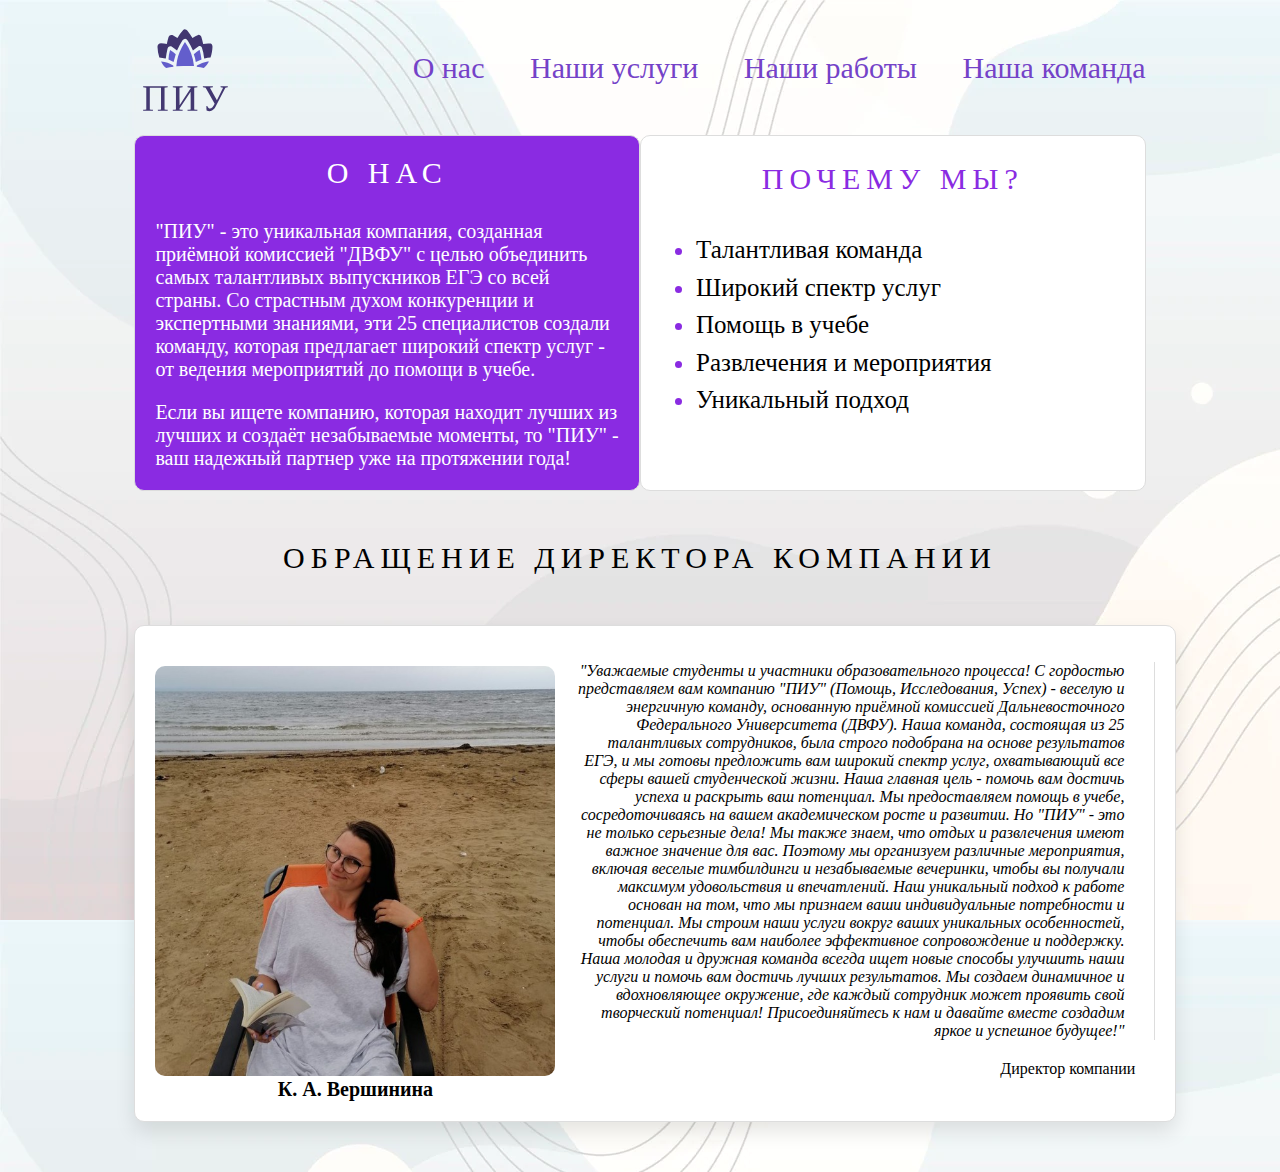
==== Website/AboutUs.html @ 2f7bc4ba "Add files via upload" ====
<!DOCTYPE html>
<html lang="ru">
  <head>
  	
    <meta charset="utf-8">
    <meta http-equiv="X-UA-Compatible" content="IE=edge">
    <meta name="viewport" content="width=device-width, initial-scale=1">
    <link rel="icon" href="img/Logo.svg">
    <title>О нас - ПИУ</title>
    <link href="css/style.css" rel="stylesheet">
   
  </head>
  <body>

      <header>
        <a href="Website.html"><img src="img/Logo.svg" alt="Главная" title = "Главная"></a>
        <!-- Меню -->
        <nav>
          <a class="menu" href="AboutUs.html">О нас</a>
          <a class="menu" href="Services.html">Наши услуги</a>
          <a class="menu" href="Works.html">Наши работы</a>
          <a class="menu" href="Team.html">Наша команда</a>
        </nav>
      </header>

      <main>
        <div class="start">
        <div class="half-violet">
          <h1>О нас</h1>
          <p>"ПИУ" - это уникальная компания, созданная приёмной комиссией "ДВФУ" с целью объединить самых талантливых выпускников ЕГЭ со всей страны. Со страстным духом конкуренции и экспертными знаниями, эти 25 специалистов создали команду, которая предлагает широкий спектр услуг - от ведения мероприятий до помощи в учебе. 
</p>

         <p> Если вы ищете компанию, которая находит лучших из лучших и создаёт незабываемые моменты, то "ПИУ" - ваш надежный партнер уже на протяжении года!</p>
        </div>

        <div class="half-white">
          <h1>Почему мы?</h1>
          <ul>
            <li><span>Талантливая команда</span></li>
            <li><span>Широкий спектр услуг</span></li>
            <li><span>Помощь в учебе</span></li>
            <li><span>Развлечения и мероприятия</span></li>
            <li><span>Уникальный подход</span></li>
        </ul>
        </div>
      </div>
<h1>Обращение директора компании</h1>
       <div class="card_3">
        
        <div class = "right">
      <img src="img/директор.jpg" alt="Фото директора">
      <div class="card__initials_3">К. А. Вершинина</div>
      </div>
      <div class = "left">
        <p class="card__quote_3">"Уважаемые студенты и участники образовательного процесса!
С гордостью представляем вам компанию "ПИУ" (Помощь, Исследования, Успех) - веселую и энергичную команду, основанную приёмной комиссией Дальневосточного Федерального Университета (ДВФУ). Наша команда, состоящая из 25 талантливых сотрудников, была строго подобрана на основе результатов ЕГЭ, и мы готовы предложить вам широкий спектр услуг, охватывающий все сферы вашей студенческой жизни.
Наша главная цель - помочь вам достичь успеха и раскрыть ваш потенциал. Мы предоставляем помощь в учебе, сосредоточиваясь на вашем академическом росте и развитии. Но "ПИУ" - это не только серьезные дела! Мы также знаем, что отдых и развлечения имеют важное значение для вас. Поэтому мы организуем различные мероприятия, включая веселые тимбилдинги и незабываемые вечеринки, чтобы вы получали максимум удовольствия и впечатлений.
Наш уникальный подход к работе основан на том, что мы признаем ваши индивидуальные потребности и потенциал. Мы строим наши услуги вокруг ваших уникальных особенностей, чтобы обеспечить вам наиболее эффективное сопровождение и поддержку.
Наша молодая и дружная команда всегда ищет новые способы улучшить наши услуги и помочь вам достичь лучших результатов. Мы создаем динамичное и вдохновляющее окружение, где каждый сотрудник может проявить свой творческий потенциал!
Присоединяйтесь к нам и давайте вместе создадим яркое и успешное будущее!"</p>
        <div class="card__author_3">
          Директор компании
        </div>
      </div>
    </div>

      </main>
---- Website/css/style.css ----
html {
  font-size: 10px;
}

body{
	background: #fff url(../img/fon_1.webp);
}

header img{
	width: 100px;
	height: 100px;
	margin-right: 15%;
	display: inline-block;
}

.menu, .oval-button{
  transition: 0.5s; /* Время эффекта */ 
	font-size: 10px;
	margin-left: 5%;
	display: inline-block;
  font-size: 30px;
  color: #7442c8;
}

.menu:hover, .oval-button:hover{
  transform: scale(1.2); /* Увеличиваем масштаб */
}

a {
  text-decoration: none;
}

header{
    display: flex;
    align-items: center;
    justify-content: space-between;
    flex-direction: row;
    padding: 1% 10% 0% 10%;

}

nav{
	display: flex;
  width: 100%;
  justify-content: flex-end;
  margin-bottom: 7px;
}

main{
	padding: 1% 10% 0% 10%;
}

main img{
	margin-top: 20px;
	height: 426px;
	width: 640px;
	border-radius: 10px;
}

.card_2{
	display: flex;
	flex-direction: column;
	padding: 20px;
	justify-content: center;
}

.card_2 h2{
	border: 4px outset #a319ff;
	padding: 17px;
	border-radius: 14px;
	margin-left: 20px;
  font-size: 26px;
  font-weight: normal;
}



/*Блок "Наши преимущества"*/
.advantages{
	text-align: center;
	font-size: 30px;

}

.our-advantages{
  display: flex;
  justify-content: space-around;
  align-items: center;
  padding: 50px;
  background-color: #f5f5f5;
}

.advantage-container {
  text-align: center;
  max-width: 300px;
}

.advantage-container img {
  width: 100px;
  height: 100px;
  margin-bottom: 20px;
}

.advantage-container h3 {
  font-size: 32px;
  margin-bottom: 10px;
}

.advantage-container p {
  font-size: 18px;
  color: #666;
}
/*Блок "Наши преимущества" закончился*/



.offers{
	text-align: center;
	font-size: 30px;
}

.card_3{
	display: flex;
  flex-direction: column;
  padding: 20px;
}

.card_3 h2{
	border: 4px dashed #a319ff;
	padding: 17px;
	border-radius: 14px;
	margin-left: 20px;
  font-size: 26px;
  font-weight: normal;
}



/*Кнопка "Наши услуги"*/
.oval-button {
	margin-top: 20px;
  display: inline-block;
  text-align: center;
  padding: 10px 20px;
  background-color: #ba66ff;
  color: #fff;
  border-radius: 50px;
  text-decoration: none;
  font-size: 15px;
  font-weight: bold;
  transition: all 0.2s ease-in-out;
  text-transform: uppercase;
}

.oval-button:hover {
  background-color: #8c00ff;
  cursor: pointer;
}
/*Кнопка "Наши услуги" закончилась*/



/*Стили FAQ*/
.faq {
  width: 80%;
  margin-top: 60px;
  font-size: 20px;
}
.faq h2{
	text-transform: uppercase;
}
 
details {
  background-color: #ba66ff;
  border: 1px solid #ddd;
  border-radius: 4px;
  padding: 0.5em;
  margin-bottom: 1em;
}
 
summary {
  font-weight: bold;
  font-size: 20px;
  cursor: pointer;
}
 
details[open] {
  background-color: #e0b3ff;
}
/*Стили FAQ закончились*/



/*СТИЛИ СТРАНИЦЫ "НАША КОМАНДА"*/
h1{
	font-weight: normal;
	font-size: 40px;
	text-align: center;
	margin-top: 20px;
	margin-bottom: 20px;
}
.card {
  display: flex;
  align-items: center;
  background-color: #e0b3ff;
  padding: 20px;
  border-radius: 10px;
  align-items: flex-start;
  margin-top: 10px;
}

.photo{
  width: 250px;
  height: 350px;
  margin-right: 20px;
  border-radius: 10px;
}

.card h2 {
  font-size: 30px;
}

.card p {
  font-size: 20px;
}

.messenger{
	margin-right: 10px;
	width: 30px;
  height: 30px;
  float: right;
}

/*анимация*/
.waviy {
	display: flex;
  position: relative;
  justify-content: center;
  letter-spacing: 0.8em;

}
.waviy span {
	text-align: center;
  position: relative;
  display: inline-block;
  font-size: 40px;
  color: #000;
  text-transform: uppercase;
  animation: flip 3s infinite;
  animation-delay: calc(.3s * var(--i))
}
@keyframes flip {
  0%,80% {
  	color: #000;
    transform: rotateY(360deg) 
  }
}
/*анимация*/

/*СТИЛИ СТРАНИЦЫ "НАША КОМАНДА" ЗАКОНЧИЛИСЬ*/




.work-list {
    list-style-type: none;
    margin: 0;
    padding: 0;
}

.work-list li {
	margin-left: 25px;
	list-style-type:	disc;
  margin-bottom: 20px;
  font-size: 20px;
}

.work-list li a {
    text-decoration: none;
  }

.work-list li a:hover {
    text-decoration: underline;
   }

.work-list h4 {
	font-size: 25px;
}




/*Стили страницы "О нас"*/

.start{
	display: flex;
	margin-bottom: 50px;
}

.half-violet {
	border-radius: 10px;
  border: 1px solid #ddd;
 	width: 50%;
  background-color: #8a2be2;
  color: #fff;
  display: flex;
  flex-direction: column;
  justify-content: center;
  display: inline-block;
}

.half-violet p{
	margin: 20px 20px 20px 20px;
	font-size: 20px;
	}

.half-white {
	border-radius: 10px;
  border: 1px solid #ddd;
	font-size: 25px;
	line-height: 1.5;
	width: 50%;
  background-color: #fff;
  color: #000;
  display: flex;
  flex-direction: column;
  justify-content: center;
  display: inline-block;
}

h1 {
  font-size: 30px;
  text-transform: uppercase;
  letter-spacing: 0.2em;
  margin-bottom: 30px;
}
.half-white h1{
	color: #8a2be2;
}
li{
	margin-left: 15px;
	color: #8a2be2;
}
li span{
	color: #000;
}



.card_3 {
    margin: 50px auto;
    width: 1000px;
    background-color: #fff;
    border-radius: 10px;
    border: 1px solid #ddd;
    box-shadow: 0 10px 20px rgba(0, 0, 0, 0.1);
    display: flex;
    overflow: hidden;
    flex-direction: row;
    justify-content: space-evenly;
}

.card_3 img {
  width: 400px;
  height: 410px;
  margin-right: 20px;
  object-fit: cover;
}

.card__initials_3 {
  font-size: 2em;
  font-weight: bold;
  margin-right: 20px;
  text-align: center;
}

.card__content_3 {
  padding: 32px;
}

.card__quote_3 {
  font-size: 1.6em;
  font-style: italic;
  margin-bottom: 20px;
  text-align: right;
  padding-right: 30px;
  border-right: 1px solid #ddd;
}

.card__author_3 {
	font-size: 16px;
  text-align: right;
  margin-right: 20px;
}
/*Стили страницы "О нас" закончились*/
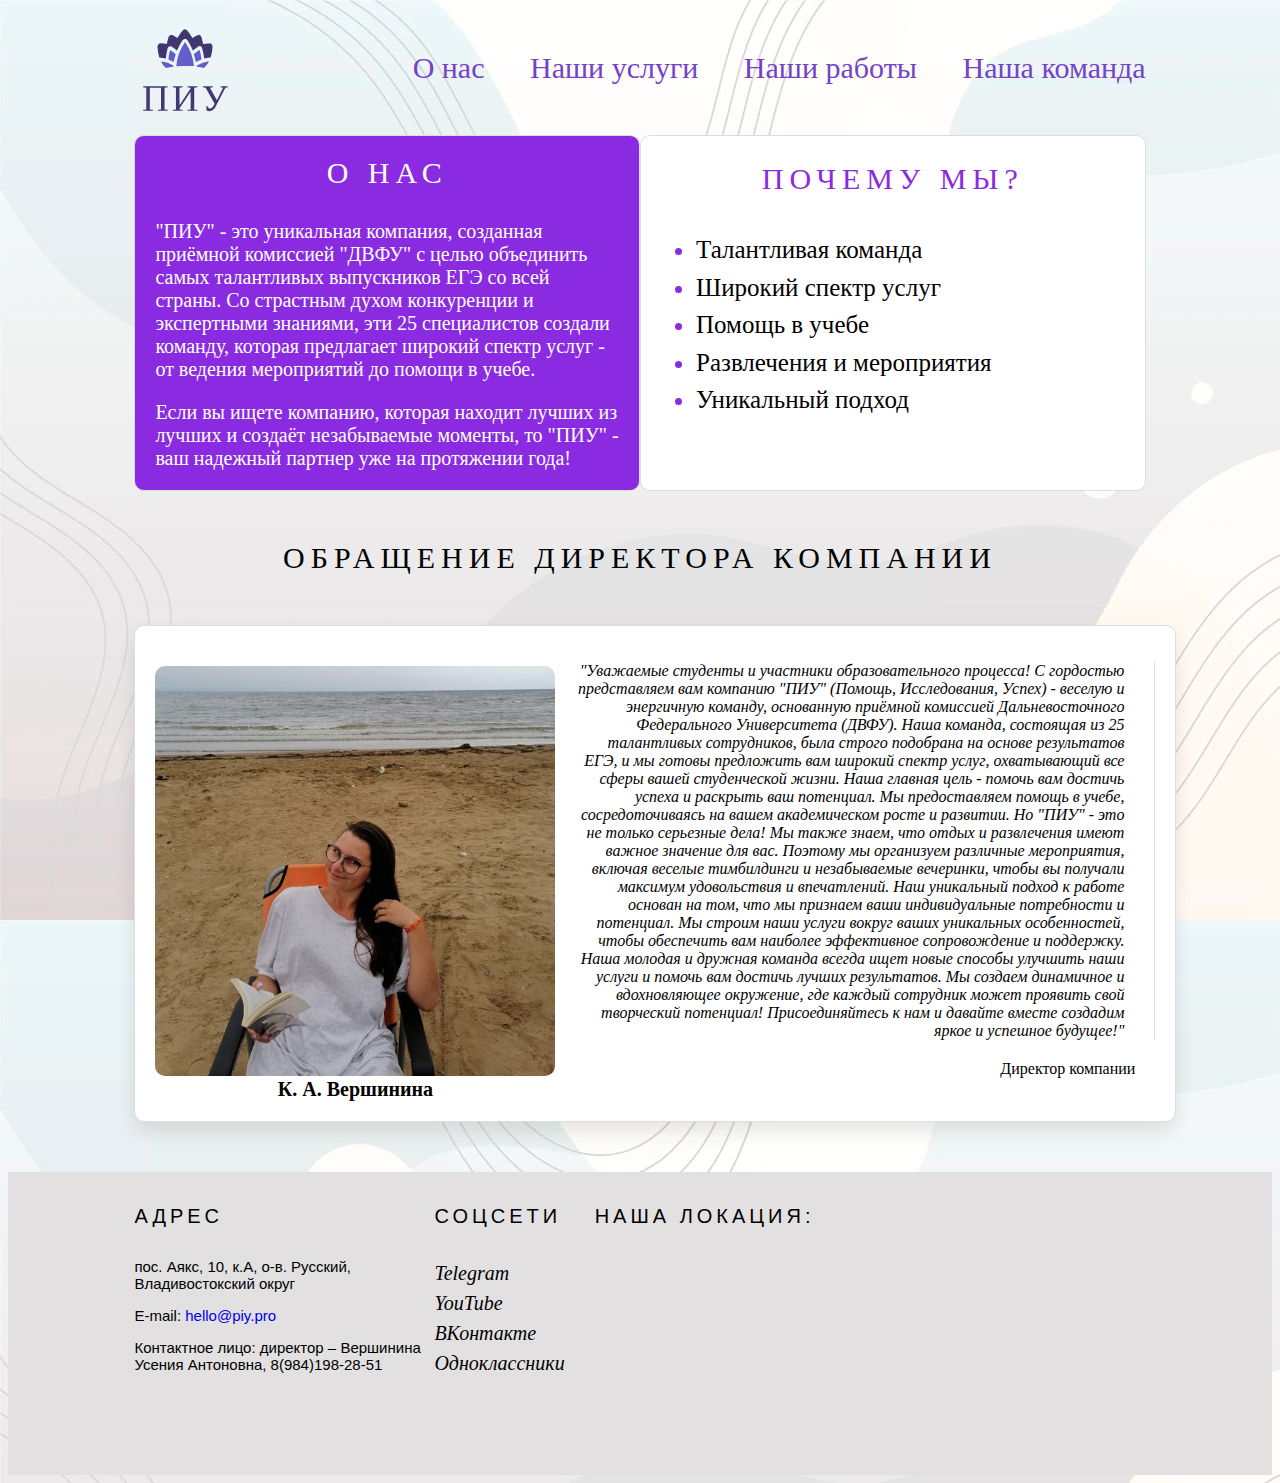
==== commit 5a505815: "add block contacts" ====
--- a/Website/AboutUs.html
+++ b/Website/AboutUs.html
@@ -64,4 +64,32 @@
       </div>
     </div>
 
-      </main>+      </main>
+      <!-- Блок контактов -->
+  <footer>
+  <div class="information"> 
+        <h1>Адрес</h1> 
+        <p>пос. Аякс, 10, к.A, о-в. Русский,<br> 
+        Владивостокский округ</p> 
+        <p>E-mail:
+        <a href="mailto:hello@univermagia.pro">hello@piy.pro</a></p> 
+        <p>Контактное лицо: директор – Вершинина Усения Антоновна,
+        8(984)198-28-51</p>
+      </div> 
+
+      <div class="social-network">
+            <h1>Соцсети</h1>
+            <a href="https://t.me/crksdvfu">Telegram</a><br>
+            <a href="#">YouTube</a> <br>
+            <a href="#">ВКонтакте</a><br>
+            <a href="#">Одноклассники</a><br>    
+          </div>
+
+  <div class="location">
+    <h1>Наша локация:</h1>
+    <iframe src="https://yandex.ru/map-widget/v1/?um=constructor%3Ac72ae0995d85601a6595b95c0c5dabcd041767b9fe436e2025a03d9814c17be5&amp;source=constructor" width="600" height="200" frameborder="0"></iframe>
+  </div>
+</footer>
+<!-- Блок контактов закончился -->
+    </body>
+    </html>--- a/Website/css/style.css
+++ b/Website/css/style.css
@@ -396,4 +396,59 @@
 
 
 
-
+/*Оформление секции контактов*/
+footer {
+    padding: 1% 10% 0% 10%;
+    background-color: #e2e0e1;
+    display: flex;
+    justify-content: space-between;
+}
+
+footer h3 {
+  font-size: 1.2rem;
+  margin-bottom: 10px;
+}
+
+.location, .contacts {
+  margin-left: 30px;
+  margin-bottom: 15px;
+
+
+}
+
+.contacts li {
+  margin-bottom: 5px;
+}
+
+.location h1, .information h1, .social-network h1 {
+  font-family: 'InterBold', sans-serif;
+  font-size: 20px;
+  color: #000;
+  text-align: left;
+}
+
+.information p {
+  width: 300px;
+  font-size: 15px;
+  font-family: 'InterRegular', sans-serif;
+  color: #000;
+}
+.social-network a {
+  font-size: 20px;
+  color: #000;
+  font-style: italic;
+  line-height: 1.5;
+}
+.social-network a:hover{
+  color:#225384;
+} 
+.information .social-network {
+  margin-top: 63px;
+  color: #000;
+  font-size: 20px;
+}
+/*Оформление секции контактов закончился*/
+
+
+
+
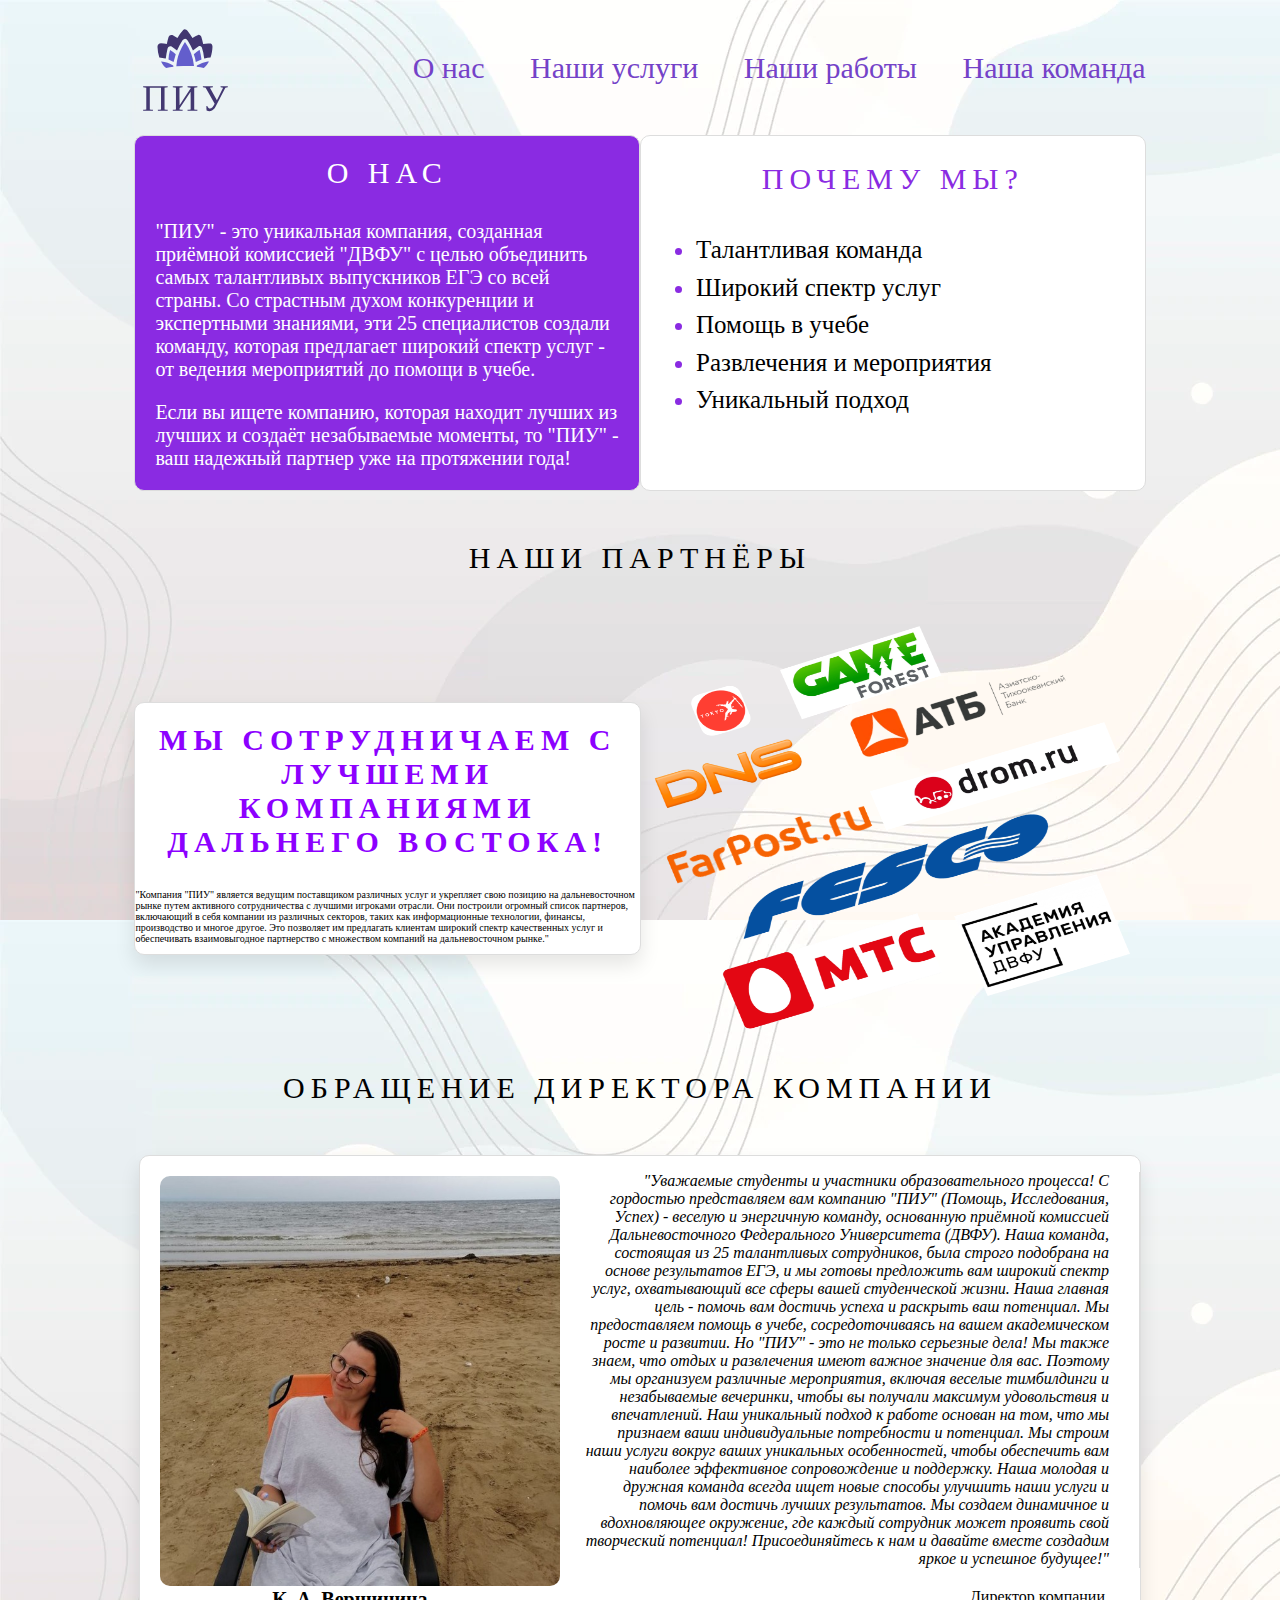
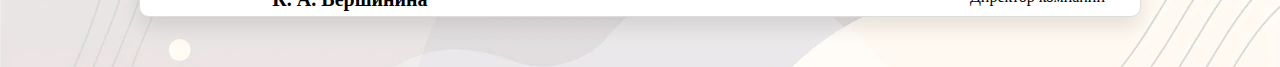
==== commit fc4b67f8: "Add files via upload" ====
--- a/Website/AboutUs.html
+++ b/Website/AboutUs.html
@@ -44,52 +44,31 @@
         </ul>
         </div>
       </div>
+      <h1>Наши партнёры</h1>
+      <div class = "partners">
+      <img src="img/партнёры.png" alt="Услуга 3">
+      <div class = "inf">
+      <h1>Мы сотрудничаем с лучшеми компаниями дальнего востока!</h1>
+      <p class="">"Компания "ПИУ" является ведущим поставщиком различных услуг и укрепляет свою позицию на дальневосточном рынке путем активного сотрудничества с лучшими игроками отрасли. Они построили огромный список партнеров, включающий в себя компании из различных секторов, таких как информационные технологии, финансы, производство и многое другое. Это позволяет им предлагать клиентам широкий спектр качественных услуг и обеспечивать взаимовыгодное партнерство с множеством компаний на дальневосточном рынке."</p>
+    </div>
+    </div>
 <h1>Обращение директора компании</h1>
-       <div class="card_3">
-        
+       <div class="card_4">
         <div class = "right">
       <img src="img/директор.jpg" alt="Фото директора">
-      <div class="card__initials_3">К. А. Вершинина</div>
+      <div class="card__initials_4">К. А. Вершинина</div>
       </div>
       <div class = "left">
-        <p class="card__quote_3">"Уважаемые студенты и участники образовательного процесса!
+        <p class="card__quote_4">"Уважаемые студенты и участники образовательного процесса!
 С гордостью представляем вам компанию "ПИУ" (Помощь, Исследования, Успех) - веселую и энергичную команду, основанную приёмной комиссией Дальневосточного Федерального Университета (ДВФУ). Наша команда, состоящая из 25 талантливых сотрудников, была строго подобрана на основе результатов ЕГЭ, и мы готовы предложить вам широкий спектр услуг, охватывающий все сферы вашей студенческой жизни.
 Наша главная цель - помочь вам достичь успеха и раскрыть ваш потенциал. Мы предоставляем помощь в учебе, сосредоточиваясь на вашем академическом росте и развитии. Но "ПИУ" - это не только серьезные дела! Мы также знаем, что отдых и развлечения имеют важное значение для вас. Поэтому мы организуем различные мероприятия, включая веселые тимбилдинги и незабываемые вечеринки, чтобы вы получали максимум удовольствия и впечатлений.
 Наш уникальный подход к работе основан на том, что мы признаем ваши индивидуальные потребности и потенциал. Мы строим наши услуги вокруг ваших уникальных особенностей, чтобы обеспечить вам наиболее эффективное сопровождение и поддержку.
 Наша молодая и дружная команда всегда ищет новые способы улучшить наши услуги и помочь вам достичь лучших результатов. Мы создаем динамичное и вдохновляющее окружение, где каждый сотрудник может проявить свой творческий потенциал!
 Присоединяйтесь к нам и давайте вместе создадим яркое и успешное будущее!"</p>
-        <div class="card__author_3">
+        <div class="card__author_4">
           Директор компании
         </div>
       </div>
     </div>
 
-      </main>
-      <!-- Блок контактов -->
-  <footer>
-  <div class="information"> 
-        <h1>Адрес</h1> 
-        <p>пос. Аякс, 10, к.A, о-в. Русский,<br> 
-        Владивостокский округ</p> 
-        <p>E-mail:
-        <a href="mailto:hello@univermagia.pro">hello@piy.pro</a></p> 
-        <p>Контактное лицо: директор – Вершинина Усения Антоновна,
-        8(984)198-28-51</p>
-      </div> 
-
-      <div class="social-network">
-            <h1>Соцсети</h1>
-            <a href="https://t.me/crksdvfu">Telegram</a><br>
-            <a href="#">YouTube</a> <br>
-            <a href="#">ВКонтакте</a><br>
-            <a href="#">Одноклассники</a><br>    
-          </div>
-
-  <div class="location">
-    <h1>Наша локация:</h1>
-    <iframe src="https://yandex.ru/map-widget/v1/?um=constructor%3Ac72ae0995d85601a6595b95c0c5dabcd041767b9fe436e2025a03d9814c17be5&amp;source=constructor" width="600" height="200" frameborder="0"></iframe>
-  </div>
-</footer>
-<!-- Блок контактов закончился -->
-    </body>
-    </html>+      </main>--- a/Website/css/style.css
+++ b/Website/css/style.css
@@ -120,7 +120,6 @@
 }
 
 .card_3{
-	display: flex;
   flex-direction: column;
   padding: 20px;
 }
@@ -237,6 +236,7 @@
   position: relative;
   justify-content: center;
   letter-spacing: 0.8em;
+  margin-bottom: 15px;
 
 }
 .waviy span {
@@ -345,9 +345,31 @@
 	color: #000;
 }
 
-
-
-.card_3 {
+.partners {
+    display: flex;
+    flex-direction: row-reverse;
+    align-items: center;
+  }
+.partners img{
+	width: 50%;
+}
+.partners h1{
+	font-weight: bold;
+	color: #8c00ff;
+	font-style: normal;
+}
+.inf {
+	 margin: 50px auto;
+   width: 50%;
+   background-color: #fff;
+   border-radius: 10px;
+   border: 1px solid #ddd;
+   box-shadow: 0 10px 20px rgba(0, 0, 0, 0.1);
+}
+
+
+
+.card_4 {
     margin: 50px auto;
     width: 1000px;
     background-color: #fff;
@@ -360,25 +382,26 @@
     justify-content: space-evenly;
 }
 
-.card_3 img {
+.card_4 img {
+	margin-left: 20px;
   width: 400px;
   height: 410px;
   margin-right: 20px;
   object-fit: cover;
 }
 
-.card__initials_3 {
+.card__initials_4 {
   font-size: 2em;
   font-weight: bold;
   margin-right: 20px;
   text-align: center;
 }
 
-.card__content_3 {
+.card__content_4 {
   padding: 32px;
 }
 
-.card__quote_3 {
+.card__quote_4 {
   font-size: 1.6em;
   font-style: italic;
   margin-bottom: 20px;
@@ -387,13 +410,13 @@
   border-right: 1px solid #ddd;
 }
 
-.card__author_3 {
+.card__author_4 {
 	font-size: 16px;
   text-align: right;
-  margin-right: 20px;
+  margin-right: 35px;
+  margin-bottom: 10px;
 }
 /*Стили страницы "О нас" закончились*/
-
 
 
 /*Оформление секции контактов*/
@@ -410,8 +433,8 @@
 }
 
 .location, .contacts {
-  margin-left: 30px;
-  margin-bottom: 15px;
+	margin-left: 30px;
+	margin-bottom: 15px;
 
 
 }
@@ -428,13 +451,13 @@
 }
 
 .information p {
-  width: 300px;
-  font-size: 15px;
+	width: 300px;
+	font-size: 15px;
   font-family: 'InterRegular', sans-serif;
   color: #000;
 }
 .social-network a {
-  font-size: 20px;
+	font-size: 20px;
   color: #000;
   font-style: italic;
   line-height: 1.5;
@@ -452,3 +475,47 @@
 
 
 
+.services {
+    display: flex;
+    flex-wrap: wrap;
+    justify-content: space-between;
+    }
+.card_5 {
+   display: inline-block;
+   margin: 20px;
+   padding: 20px;
+   border: 1px solid #ccc;
+   box-shadow: 0 0 10px rgba(0,0,0,0.2);
+   width: 250px;
+   height: 450px;
+  }
+  .card_5 img {
+   width: 100%;
+   height: 250px;
+   object-fit: cover;
+   margin-bottom: 10px;
+  }
+  .card_5 h3 {
+   font-size: 18px;
+   margin-bottom: 10px;
+  }
+  .card_5 p {
+  	line-height: 1.5;
+   font-size: 14px;
+   margin: 0;
+  }
+  .card_5 button {
+   display: block;
+   margin-top: 16px;
+   padding: 10px 20px;
+   background-color: #ba66ff;
+   color: #fff;
+   border: none;
+   border-radius: 5px;
+   cursor: pointer;
+   font-size: 16px;
+   transition: all 0.3s ease-in-out;
+  }
+  .card_5 button:hover {
+   background-color: #8c00ff;
+  }